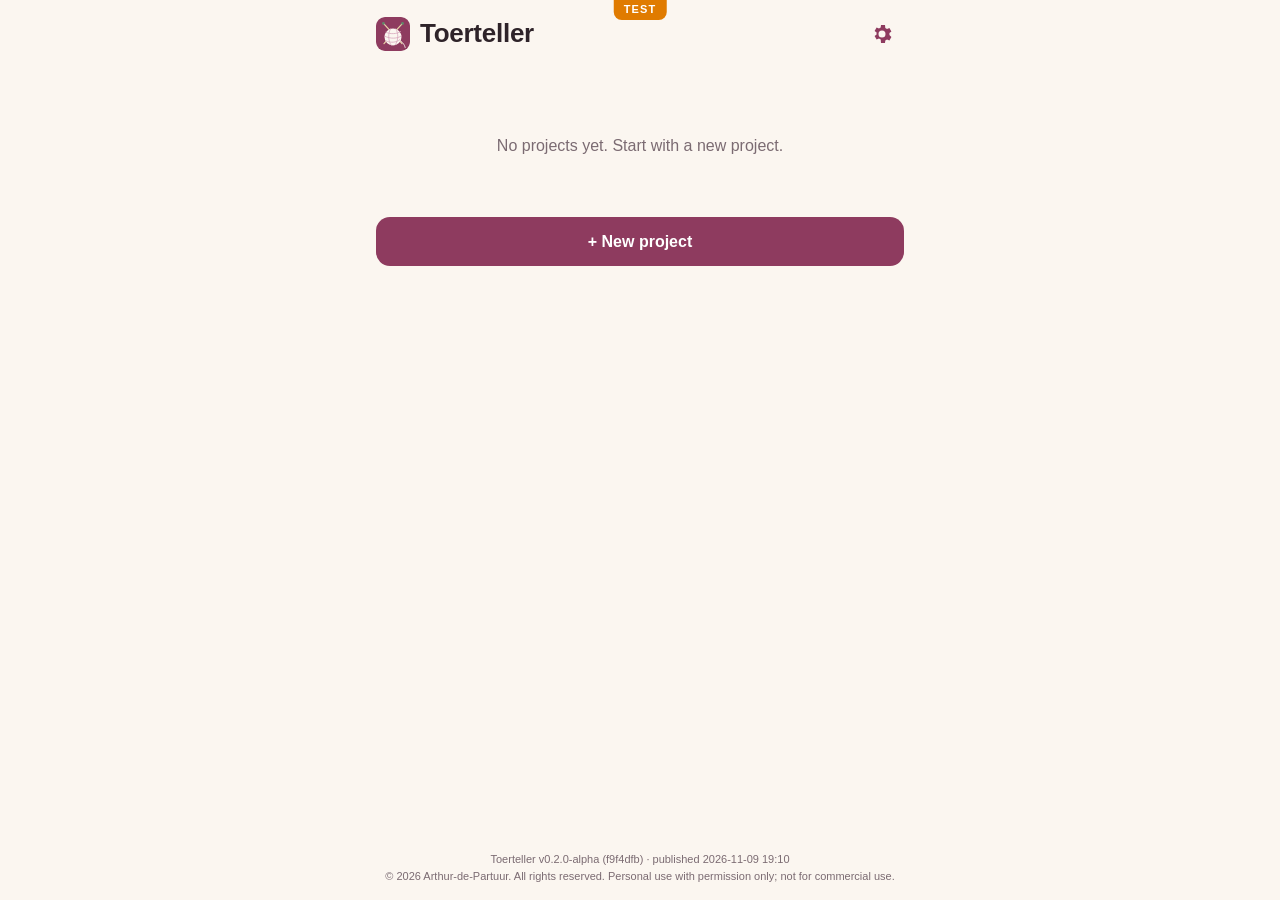
==== dev/index.html @ 236c5d43 "Pages: main 1073a8b, dev f9f4dfb" ====
<!doctype html>
<html lang="nl">
<head>
  <meta charset="utf-8">
  <meta name="viewport" content="width=device-width, initial-scale=1, viewport-fit=cover">
  <title>Toerteller TEST</title>
  <meta name="description" content="Toerteller: tel je toeren tijdens het breien.">
  <meta name="theme-color" content="#8E3B5F">
  <meta name="apple-mobile-web-app-capable" content="yes">
  <meta name="mobile-web-app-capable" content="yes">
  <meta name="apple-mobile-web-app-title" content="Toerteller TEST">
  <meta name="apple-mobile-web-app-status-bar-style" content="default">
  <link rel="manifest" href="manifest.webmanifest">
  <link rel="icon" href="icons/icon.svg" type="image/svg+xml">
  <link rel="apple-touch-icon" href="icons/apple-touch-icon.png">
  <link rel="stylesheet" href="css/style.css">
</head>
<body>
  <div id="app">
    <!-- Home: list of projects -->
    <section id="view-home" class="view" hidden>
      <header class="topbar">
        <h1 class="brand"><img src="icons/icon.svg" alt="" class="brand-icon"> Toerteller</h1>
        <button class="icon-btn" id="btn-settings" data-i18n-aria="settings" aria-label="Instellingen">
          <svg viewBox="0 0 24 24" aria-hidden="true"><path d="M12 15.5a3.5 3.5 0 1 1 0-7 3.5 3.5 0 0 1 0 7Zm7.4-2.5a7.6 7.6 0 0 0 0-2l2-1.6-2-3.4-2.4 1a7.5 7.5 0 0 0-1.7-1L15 3h-4l-.3 2.5a7.5 7.5 0 0 0-1.7 1l-2.4-1-2 3.4 2 1.6a7.6 7.6 0 0 0 0 2l-2 1.6 2 3.4 2.4-1a7.5 7.5 0 0 0 1.7 1L11 21h4l.3-2.5a7.5 7.5 0 0 0 1.7-1l2.4 1 2-3.4Z"/></svg>
        </button>
      </header>

      <div id="install-hint" class="banner" hidden></div>
      <div id="backup-hint" class="banner banner-soft" hidden></div>

      <div class="totals" id="home-totals"></div>

      <ul class="project-list" id="project-list"></ul>
      <p class="empty" id="home-empty" hidden data-i18n="emptyProjects"></p>

      <button class="btn btn-primary btn-block" id="btn-new" data-i18n="newProject"></button>
      <footer class="footer" data-footer></footer>
    </section>

    <!-- One project: its parts -->
    <section id="view-parts" class="view" hidden>
      <header class="topbar">
        <button class="icon-btn" id="btn-parts-back" data-i18n-aria="back" aria-label="Terug">
          <svg viewBox="0 0 24 24" aria-hidden="true"><path d="M15.5 4 7.5 12l8 8" fill="none" stroke="currentColor" stroke-width="2.4" stroke-linecap="round" stroke-linejoin="round"/></svg>
        </button>
        <h1 class="title" id="pp-name"></h1>
        <button class="icon-btn" id="btn-project-edit" data-i18n-aria="edit" aria-label="Bewerken">
          <svg viewBox="0 0 24 24" aria-hidden="true"><path d="M4 20h4L19 9l-4-4L4 16v4Zm11-17 4 4 1.5-1.5a1.4 1.4 0 0 0 0-2L18.5 1.5a1.4 1.4 0 0 0-2 0L15 3Z"/></svg>
        </button>
      </header>
      <div class="totals" id="pp-totals"></div>
      <ul class="project-list" id="part-list"></ul>
      <button class="btn btn-primary btn-block" id="btn-add-part" data-i18n="addPart"></button>
      <button class="btn btn-ghost btn-block" id="btn-reorder" data-i18n="reorder"></button>
      <footer class="footer" data-footer></footer>
    </section>

    <!-- Counter for one part -->
    <section id="view-project" class="view" hidden>
      <header class="topbar">
        <button class="icon-btn" id="btn-back" data-i18n-aria="back" aria-label="Terug">
          <svg viewBox="0 0 24 24" aria-hidden="true"><path d="M15.5 4 7.5 12l8 8" fill="none" stroke="currentColor" stroke-width="2.4" stroke-linecap="round" stroke-linejoin="round"/></svg>
        </button>
        <div class="title-wrap"><h1 class="title" id="p-name"></h1><div class="subtitle" id="p-project"></div></div>
        <button class="icon-btn" id="btn-edit" data-i18n-aria="edit" aria-label="Bewerken">
          <svg viewBox="0 0 24 24" aria-hidden="true"><path d="M4 20h4L19 9l-4-4L4 16v4Zm11-17 4 4 1.5-1.5a1.4 1.4 0 0 0 0-2L18.5 1.5a1.4 1.4 0 0 0-2 0L15 3Z"/></svg>
        </button>
      </header>

      <button class="counter" id="btn-plus" aria-live="polite">
        <span class="counter-label" data-i18n="row"></span>
        <span class="counter-value" id="p-count">0</span>
        <span class="counter-sub" id="p-target"></span>
        <span class="counter-hint" data-i18n="tapToAdd"></span>
      </button>

      <button class="link-btn" id="p-set-target" type="button" hidden data-i18n="setTarget"></button>
      <div class="progress" id="p-progress" hidden><div class="progress-bar" id="p-progress-bar"></div></div>

      <div class="repeat" id="p-repeat" hidden></div>

      <div class="idle-banner" id="idle-banner" role="alert" hidden></div>

      <div class="row-actions">
        <button class="btn btn-ghost" id="btn-minus" data-i18n="undo"></button>
        <div class="timer">
          <span class="timer-label" data-i18n="thisRow"></span>
          <span class="timer-value" id="p-timer">0:00</span>
        </div>
        <button class="btn btn-ghost" id="btn-timer" data-i18n="pause"></button>
      </div>
      <button class="btn btn-ghost btn-block" id="btn-finish" type="button"></button>

      <details class="stats-box" id="p-stats-box">
        <summary data-i18n="statsTitle"></summary>
        <dl class="stats" id="p-stats"></dl>
      </details>

      <label class="notes">
        <span data-i18n="notes"></span>
        <textarea id="p-notes" rows="4" data-i18n-placeholder="notesPlaceholder"></textarea>
      </label>
      <footer class="footer" data-footer></footer>
    </section>

    <!-- New project / edit project -->
    <section id="view-newproject" class="view" hidden>
      <header class="topbar">
        <button class="icon-btn" id="btn-np-cancel" data-i18n-aria="back" aria-label="Terug">
          <svg viewBox="0 0 24 24" aria-hidden="true"><path d="M15.5 4 7.5 12l8 8" fill="none" stroke="currentColor" stroke-width="2.4" stroke-linecap="round" stroke-linejoin="round"/></svg>
        </button>
        <h1 class="title" id="np-title"></h1>
        <span class="icon-btn-spacer"></span>
      </header>
      <form id="np-form" class="form" autocomplete="off">
        <label><span data-i18n="projectName"></span>
          <input type="text" id="np-name" required maxlength="60" data-i18n-placeholder="namePlaceholder"></label>
        <div id="np-type-wrap">
          <div class="field-label" data-i18n="projectType"></div>
          <div class="type-grid" id="np-types"></div>
        </div>
        <div id="np-parts-wrap">
          <div class="field-label" data-i18n="partsToKnit"></div>
          <small class="help" data-i18n="partsHelp"></small>
          <label class="check-row" id="np-pair-row"><input type="checkbox" id="np-pair"> <span data-i18n="pairHelp"></span></label>
          <ul class="check-list" id="np-parts"></ul>
          <div class="add-row">
            <input type="text" id="np-custom" maxlength="60" data-i18n-placeholder="customPart">
            <button type="button" class="btn btn-ghost" id="np-custom-add" data-i18n="add"></button>
          </div>
        </div>
        <button type="submit" class="btn btn-primary btn-block" id="np-submit"></button>
        <button type="button" class="btn btn-danger btn-block" id="btn-delete-project" data-i18n="deleteProject"></button>
      </form>
    </section>

    <!-- New / edit part -->
    <section id="view-edit" class="view" hidden>
      <header class="topbar">
        <button class="icon-btn" id="btn-edit-cancel" data-i18n-aria="back" aria-label="Terug">
          <svg viewBox="0 0 24 24" aria-hidden="true"><path d="M15.5 4 7.5 12l8 8" fill="none" stroke="currentColor" stroke-width="2.4" stroke-linecap="round" stroke-linejoin="round"/></svg>
        </button>
        <h1 class="title" id="edit-title"></h1>
        <span class="icon-btn-spacer"></span>
      </header>
      <form id="edit-form" class="form" autocomplete="off">
        <div id="f-suggest-wrap">
          <div class="field-label" data-i18n="suggestions"></div>
          <div class="chips" id="f-suggest"></div>
        </div>
        <label><span data-i18n="partName"></span>
          <input type="text" id="f-name" required maxlength="60" data-i18n-placeholder="partPlaceholder"></label>
        <label><span data-i18n="target"></span>
          <input type="number" id="f-target" min="0" max="99999" inputmode="numeric" data-i18n-placeholder="optional">
          <small data-i18n="targetHelp"></small></label>
        <label><span data-i18n="repeat"></span>
          <input type="number" id="f-repeat" min="0" max="9999" inputmode="numeric" data-i18n-placeholder="optional">
          <small data-i18n="repeatHelp"></small></label>
        <label id="f-count-wrap"><span data-i18n="currentRow"></span>
          <input type="number" id="f-count" min="0" max="99999" inputmode="numeric">
          <small data-i18n="currentRowHelp"></small></label>
        <label class="check-row" id="f-done-wrap"><input type="checkbox" id="f-done"> <span data-i18n="partDone"></span></label>
        <button type="submit" class="btn btn-primary btn-block" data-i18n="save"></button>
        <button type="button" class="btn btn-ghost btn-block" id="btn-copy-part" data-i18n="copyPart"></button>
        <button type="button" class="btn btn-danger btn-block" id="btn-delete" data-i18n="deletePart"></button>
      </form>
    </section>

    <!-- Settings -->
    <section id="view-settings" class="view" hidden>
      <header class="topbar">
        <button class="icon-btn" id="btn-settings-back" data-i18n-aria="back" aria-label="Terug">
          <svg viewBox="0 0 24 24" aria-hidden="true"><path d="M15.5 4 7.5 12l8 8" fill="none" stroke="currentColor" stroke-width="2.4" stroke-linecap="round" stroke-linejoin="round"/></svg>
        </button>
        <h1 class="title" data-i18n="settings"></h1>
        <span class="icon-btn-spacer"></span>
      </header>

      <div class="card">
        <label class="select-row"><span class="select-title" data-i18n="language"></span>
          <select id="set-lang">
            <option value="auto" data-i18n="automatic"></option>
            <option value="da">Dansk</option>
            <option value="de">Deutsch</option>
            <option value="en">English</option>
            <option value="nl">Nederlands</option>
            <option value="no">Norsk</option>
            <option value="sv">Svenska</option>
          </select>
        </label>
      </div>

      <div class="card">
        <h2 data-i18n="colours"></h2>
        <div class="segmented" id="set-theme">
          <button data-value="auto" data-i18n="automatic"></button>
          <button data-value="light" data-i18n="light"></button>
          <button data-value="dark" data-i18n="dark"></button>
        </div>
      </div>

      <div class="card">
        <label class="switch-row">
          <span><strong data-i18n="keepAwake"></strong><small data-i18n="keepAwakeHelp"></small></span>
          <input type="checkbox" id="set-wake" class="switch">
        </label>
      </div>

      <div class="card">
        <h2 data-i18n="idleTitle"></h2>
        <p class="muted" data-i18n="idleHelp"></p>
        <label class="select-row"><span data-i18n="idleRemind"></span>
          <select id="set-idle-remind">
            <option value="0" data-i18n="off"></option>
            <option value="2">2 min</option><option value="3">3 min</option><option value="5">5 min</option>
            <option value="10">10 min</option><option value="15">15 min</option><option value="20">20 min</option><option value="30">30 min</option>
          </select></label>
        <div id="idle-details">
          <label class="select-row"><span data-i18n="idlePause"></span>
            <select id="set-idle-pause">
              <option value="0" data-i18n="never"></option>
              <option value="1">1 min</option><option value="2">2 min</option><option value="5">5 min</option>
              <option value="10">10 min</option><option value="15">15 min</option>
            </select></label>
          <label class="check-row"><input type="checkbox" id="set-idle-flash"> <span data-i18n="idleFlash"></span></label>
          <label class="check-row"><input type="checkbox" id="set-idle-sound"> <span data-i18n="idleSound"></span></label>
          <label class="check-row" id="set-idle-vibrate-row"><input type="checkbox" id="set-idle-vibrate"> <span data-i18n="idleVibrate"></span></label>
        </div>
      </div>

      <div class="card">
        <h2 data-i18n="backup"></h2>
        <p class="muted" data-i18n="backupHelp"></p>
        <p class="muted" id="last-backup"></p>
        <button class="btn btn-primary btn-block" id="btn-export" data-i18n="export"></button>
        <label class="btn btn-ghost btn-block file-btn">
          <span data-i18n="import"></span>
          <input type="file" id="file-import" accept=".json,application/json" hidden>
        </label>
      </div>

      <div class="card">
        <h2 data-i18n="updates"></h2>
        <label class="switch-row">
          <span><strong data-i18n="autoUpdate"></strong><small data-i18n="autoUpdateHelp"></small></span>
          <input type="checkbox" id="set-autoupdate" class="switch">
        </label>
        <p class="muted update-line"><span data-i18n="thisVersion"></span> <b id="update-version"></b></p>
        <button class="btn btn-ghost btn-block" id="btn-check-update" data-i18n="checkNow"></button>
        <p class="muted" id="update-status" role="status"></p>
      </div>

      <div class="card">
        <h2 data-i18n="help"></h2>
        <p><a href="https://github.com/Arthur-de-Partuur/Toerteller/blob/main/docs/HOW-TO.md" target="_blank" rel="noopener" data-i18n="howTo"></a></p>
      </div>
      <footer class="footer" data-footer></footer>
    </section>
  </div>

  <div class="toast" id="toast" role="status" hidden></div>

  <div class="sheet" id="sheet" hidden>
    <div class="sheet-panel" role="dialog" aria-modal="true" aria-labelledby="sheet-title">
      <div class="sheet-title" id="sheet-title"></div>
      <p class="sheet-message" id="sheet-message" hidden></p>
      <div class="sheet-actions" id="sheet-actions"></div>
      <button class="sheet-btn sheet-cancel" id="sheet-cancel" type="button" data-i18n="cancel"></button>
    </div>
  </div>

  <script src="js/channel.js"></script>
  <script src="js/version.js"></script>
  <script src="js/i18n.js"></script>
  <script src="js/lang/da.js"></script>
  <script src="js/lang/de.js"></script>
  <script src="js/lang/no.js"></script>
  <script src="js/lang/sv.js"></script>
  <script src="js/templates.js"></script>
  <script src="js/store.js"></script>
  <script src="js/app.js"></script>
</body>
</html>
---- dev/css/style.css ----
/* Toerteller look and feel. Colours are tokens; dark mode redefines them. */
:root {
  --bg: #FBF6F0;          /* warm cream */
  --surface: #FFFFFF;
  --surface-2: #F3EAE1;
  --text: #2E2329;
  --muted: #7B6B72;
  --line: #E6D9CE;
  --primary: #8E3B5F;     /* berry wool */
  --primary-ink: #FFFFFF;
  --primary-soft: #F4E1E9;
  --accent: #5E8C6A;      /* sage */
  --accent-soft: #E3EEE5;
  --accent-ink: #FFFFFF;
  --danger: #B3261E;
  --radius: 18px;
  --shadow: 0 2px 10px rgba(80, 40, 60, .08);
  color-scheme: light;
}
@media (prefers-color-scheme: dark) {
  :root:not([data-theme="light"]) {
    --bg: #1E1A1D; --surface: #2A2428; --surface-2: #342C31; --text: #F4ECEF; --muted: #B5A6AD;
    --line: #43383E; --primary: #E08AAE; --primary-ink: #2A1420; --primary-soft: #4A2A38;
    --accent: #8DC09A; --accent-soft: #2C3B30; --accent-ink: #13261A; --danger: #F2847B; --shadow: none; color-scheme: dark;
  }
}
:root[data-theme="dark"] {
  --bg: #1E1A1D; --surface: #2A2428; --surface-2: #342C31; --text: #F4ECEF; --muted: #B5A6AD;
  --line: #43383E; --primary: #E08AAE; --primary-ink: #2A1420; --primary-soft: #4A2A38;
  --accent: #8DC09A; --accent-soft: #2C3B30; --accent-ink: #13261A; --danger: #F2847B; --shadow: none; color-scheme: dark;
}

* { box-sizing: border-box; }
html { -webkit-text-size-adjust: 100%; }
body {
  margin: 0; background: var(--bg); color: var(--text);
  font: 16px/1.45 -apple-system, BlinkMacSystemFont, "SF Pro Rounded", "Segoe UI", Roboto, Arial, sans-serif;
  -webkit-tap-highlight-color: transparent;
}
button, input, textarea { font: inherit; color: inherit; }
button { touch-action: manipulation; cursor: pointer; }
a { color: var(--primary); }

.view {
  max-width: 560px; margin: 0 auto;
  padding: calc(env(safe-area-inset-top) + 8px) calc(env(safe-area-inset-right) + 16px) calc(env(safe-area-inset-bottom) + 16px) calc(env(safe-area-inset-left) + 16px);
  min-height: 100dvh; display: flex; flex-direction: column; gap: 14px;
}
.view[hidden] { display: none; }

/* top bar */
.topbar { display: flex; align-items: center; gap: 8px; min-height: 52px; }
.brand { display: flex; align-items: center; gap: 10px; font-size: 26px; margin: 0; flex: 1; letter-spacing: -.01em; }
.brand-icon { width: 34px; height: 34px; border-radius: 9px; }
.title { flex: 1; margin: 0; font-size: 20px; text-align: center; white-space: nowrap; overflow: hidden; text-overflow: ellipsis; }
.icon-btn, .icon-btn-spacer { width: 44px; height: 44px; flex: none; }
.icon-btn { border: 0; background: transparent; border-radius: 12px; display: grid; place-items: center; color: var(--primary); }
.icon-btn svg { width: 24px; height: 24px; fill: currentColor; }
.icon-btn:active { background: var(--primary-soft); }

/* buttons */
.btn {
  border: 0; border-radius: 14px; padding: 13px 18px; font-weight: 600; min-height: 48px;
  background: var(--surface-2); color: var(--text); display: inline-flex; align-items: center; justify-content: center; text-align: center;
}
.btn:disabled { opacity: .4; }
.btn-primary { background: var(--primary); color: var(--primary-ink); }
.btn-ghost { background: var(--surface); border: 1px solid var(--line); }
.btn-danger { background: transparent; color: var(--danger); }
.btn-block { width: 100%; }
.btn-small { min-height: 36px; padding: 6px 12px; font-size: 14px; border-radius: 10px; background: var(--surface); flex: none; }
.btn:active { transform: scale(.98); }
.file-btn { cursor: pointer; margin-top: 8px; }

/* banners */
.banner { display: flex; gap: 10px; align-items: center; background: var(--primary-soft); border-radius: 14px; padding: 12px 14px; font-size: 14px; }
.banner span { flex: 1; }
.banner-soft { background: var(--accent-soft); }
.banner[hidden] { display: none; }

/* home */
.totals { color: var(--muted); font-size: 14px; }
.totals[hidden] { display: none; }
.project-list { list-style: none; margin: 0; padding: 0; display: grid; gap: 10px; }
.project-card {
  display: grid; grid-template-columns: 64px 1fr; grid-template-rows: auto auto auto; column-gap: 14px;
  background: var(--surface); border-radius: var(--radius); padding: 14px 16px; text-decoration: none; color: var(--text);
  box-shadow: var(--shadow); border: 1px solid var(--line);
}
.project-card:active { background: var(--surface-2); }
.pc-count { grid-row: 1 / span 3; align-self: center; text-align: center; font-size: 30px; font-weight: 700; color: var(--primary); font-variant-numeric: tabular-nums; }
.pc-name { font-weight: 600; font-size: 17px; overflow: hidden; text-overflow: ellipsis; white-space: nowrap; }
.pc-meta { color: var(--muted); font-size: 14px; }
.pc-bar { height: 6px; background: var(--surface-2); border-radius: 3px; margin-top: 8px; overflow: hidden; }
.pc-bar span { display: block; height: 100%; background: var(--accent); border-radius: 3px; }
.empty { color: var(--muted); text-align: center; padding: 30px 10px; }
.empty[hidden] { display: none; }

/* counter */
.counter {
  border: 0; width: 100%; min-height: 42dvh; border-radius: 28px; background: var(--primary); color: var(--primary-ink);
  display: flex; flex-direction: column; align-items: center; justify-content: center; gap: 2px; padding: 20px;
  box-shadow: 0 8px 24px rgba(142, 59, 95, .25); user-select: none; -webkit-user-select: none;
}
.counter:active { filter: brightness(1.08); }
.counter.bump .counter-value { animation: bump .28s ease-out; }
@keyframes bump { 0% { transform: scale(1); } 40% { transform: scale(1.14); } 100% { transform: scale(1); } }
.counter-label { font-size: 18px; opacity: .85; text-transform: uppercase; letter-spacing: .12em; }
.counter-value { font-size: clamp(96px, 32vw, 160px); font-weight: 700; line-height: 1; font-variant-numeric: tabular-nums; }
.counter-sub { font-size: 20px; opacity: .9; min-height: 1.2em; }
.counter-hint { font-size: 13px; opacity: .7; margin-top: 8px; }

.progress { height: 10px; background: var(--surface-2); border-radius: 5px; overflow: hidden; }
.progress[hidden] { display: none; }
.progress-bar { height: 100%; background: var(--accent); border-radius: 5px; transition: width .3s; }

.repeat { text-align: center; font-weight: 600; background: var(--accent-soft); color: var(--text); border-radius: 14px; padding: 10px; }
.repeat.repeat-end { background: var(--accent); color: var(--accent-ink); }
.repeat[hidden] { display: none; }

.row-actions { display: grid; grid-template-columns: 1fr auto 1fr; align-items: center; gap: 10px; }
.timer { display: flex; flex-direction: column; align-items: center; min-width: 96px; }
.timer-label { font-size: 12px; color: var(--muted); text-transform: uppercase; letter-spacing: .08em; }
.timer-value { font-size: 28px; font-weight: 700; font-variant-numeric: tabular-nums; }
.timer-value.paused { color: var(--muted); }
#btn-timer.is-paused { background: var(--accent); color: var(--accent-ink); border-color: transparent; }

.stats { margin: 0; display: grid; grid-template-columns: 1fr 1fr; gap: 8px; }
.stats div { background: var(--surface); border: 1px solid var(--line); border-radius: 14px; padding: 10px 12px; }
.stats dt { font-size: 12px; color: var(--muted); }
.stats dd { margin: 2px 0 0; font-weight: 600; }

.notes { display: grid; gap: 6px; font-weight: 600; }
textarea, input[type="text"], input[type="number"] {
  width: 100%; border: 1px solid var(--line); background: var(--surface); border-radius: 12px; padding: 12px; font-size: 16px; font-weight: 400;
}
textarea:focus, input:focus { outline: 2px solid var(--primary); outline-offset: 0; border-color: transparent; }

/* forms and settings */
.form { display: grid; gap: 16px; }
.form label { display: grid; gap: 6px; font-weight: 600; }
.form label[hidden] { display: none; }
.form small, .switch-row small { font-weight: 400; color: var(--muted); font-size: 13px; display: block; }
.btn[hidden] { display: none; }
.card { background: var(--surface); border: 1px solid var(--line); border-radius: var(--radius); padding: 16px; }
.card h2 { font-size: 16px; margin: 0 0 10px; }
.card p { margin: 0 0 10px; }
.muted { color: var(--muted); font-size: 14px; }
.segmented { display: grid; grid-auto-flow: column; grid-auto-columns: 1fr; background: var(--surface-2); border-radius: 12px; padding: 3px; }
.segmented button { border: 0; background: transparent; border-radius: 10px; padding: 9px 4px; font-size: 14px; }
.segmented button.active { background: var(--surface); box-shadow: var(--shadow); font-weight: 600; color: var(--primary); }
.switch-row { display: flex; align-items: center; gap: 12px; justify-content: space-between; }
.switch { appearance: none; -webkit-appearance: none; width: 52px; height: 32px; border-radius: 16px; background: var(--line); position: relative; flex: none; transition: background .2s; }
.switch::after { content: ""; position: absolute; top: 3px; left: 3px; width: 26px; height: 26px; border-radius: 50%; background: #fff; transition: transform .2s; box-shadow: 0 1px 3px rgba(0,0,0,.25); }
.switch:checked { background: var(--accent); }
.switch:checked::after { transform: translateX(20px); }

/* inactivity reminder */
.idle-banner { background: var(--primary); color: var(--primary-ink); border-radius: 14px; padding: 12px 14px; font-weight: 600; text-align: center; }
.idle-banner[hidden] { display: none; }
body.idle-alert .counter { animation: idle-flash 1s ease-in-out infinite; }
body.idle-alert .idle-banner { animation: idle-flash 1s ease-in-out infinite; }
@keyframes idle-flash { 0%, 100% { filter: none; } 50% { filter: brightness(1.35) saturate(1.2); box-shadow: 0 0 0 6px var(--accent); } }
@media (prefers-reduced-motion: reduce) { body.idle-alert .counter, body.idle-alert .idle-banner { animation-duration: 2.5s; } }
.select-row, .check-row { display: flex; align-items: center; justify-content: space-between; gap: 12px; padding: 8px 0; }
.check-row { justify-content: flex-start; }
.check-row input { width: 22px; height: 22px; accent-color: var(--accent); }
.check-row[hidden], #idle-details[hidden] { display: none; }
select { font: inherit; color: var(--text); background: var(--surface-2); border: 1px solid var(--line); border-radius: 10px; padding: 8px 10px; }

#update-status:empty { display: none; }
.update-line { margin: 12px 0 10px; }

/* project form, parts */
.title-wrap { flex: 1; min-width: 0; text-align: center; }
.title-wrap .title { display: block; }
.subtitle { font-size: 13px; color: var(--muted); white-space: nowrap; overflow: hidden; text-overflow: ellipsis; }
.field-label { font-weight: 600; margin-bottom: 6px; }
.help { display: block; color: var(--muted); font-size: 13px; margin-bottom: 6px; }
.type-grid { display: grid; grid-template-columns: repeat(3, 1fr); gap: 8px; }
.type-btn { border: 1px solid var(--line); background: var(--surface); border-radius: 14px; padding: 10px 4px; display: flex; flex-direction: column; align-items: center; gap: 4px; font-size: 13px; min-height: 72px; }
.type-btn .type-icon { font-size: 24px; line-height: 1; }
.type-btn.active { border-color: var(--primary); background: var(--primary-soft); font-weight: 600; }
.check-list { list-style: none; margin: 0; padding: 0; background: var(--surface); border: 1px solid var(--line); border-radius: 14px; }
.check-list li { display: flex; align-items: center; padding: 2px 12px; border-bottom: 1px solid var(--line); }
.check-list li:last-child { border-bottom: 0; }
.check-list .check-row { flex: 1; font-weight: 400; }
.remove-btn { background: transparent; color: var(--muted); }
.add-row { display: flex; gap: 8px; margin-top: 8px; }
.add-row input { flex: 1; }
.chips { display: flex; flex-wrap: wrap; gap: 8px; }
.chip { border: 1px solid var(--line); background: var(--surface); border-radius: 999px; padding: 8px 12px; font-size: 14px; }
.chip:active { background: var(--primary-soft); }
.form .check-row { display: flex; font-weight: 600; }
.part-item { display: flex; align-items: center; gap: 8px; }
.part-item > .project-card { flex: 1; min-width: 0; }
.part-item.is-done .pc-count { color: var(--accent); }
.part-item.is-done .project-card { opacity: .75; }
.move-btns { display: flex; flex-direction: column; gap: 6px; }
.move-btns .btn { min-width: 44px; }
.counter.is-done { background: var(--accent); }
#np-pair-row[hidden], #f-suggest-wrap[hidden], #np-type-wrap[hidden], #np-parts-wrap[hidden], #f-done-wrap[hidden] { display: none; }
.totals { line-height: 1.4; }

/* test copy (…/dev/): visible stripe so it's never mixed up with the real app */
body.channel-dev::before { content: "TEST"; position: fixed; top: env(safe-area-inset-top); left: 50%; transform: translateX(-50%); background: #E07B00; color: #fff; font-size: 11px; font-weight: 700; letter-spacing: .1em; padding: 2px 10px; border-radius: 0 0 8px 8px; z-index: 20; }

/* list items with swipe and options */
.item { position: relative; list-style: none; }
.item-front { position: relative; display: flex; align-items: stretch; background: var(--bg); transition: transform .2s ease; z-index: 1; touch-action: pan-y; -webkit-user-select: none; user-select: none; -webkit-touch-callout: none; }
.item-front > .project-card { flex: 1; min-width: 0; padding-right: 48px; }
.more-btn { position: absolute; right: 4px; top: 50%; transform: translateY(-50%); width: 44px; height: 44px; border: 0; background: transparent; color: var(--muted); font-size: 22px; border-radius: 12px; }
.more-btn:active { background: var(--surface-2); }
.item-back { position: absolute; inset: 0; display: flex; justify-content: flex-end; align-items: stretch; border-radius: var(--radius); background: var(--danger); overflow: hidden; }
.swipe-del { border: 0; background: transparent; color: #fff; font-weight: 700; font-size: 15px; width: 116px; }
.item:not(.swiped):not(.swiping) .item-back { visibility: hidden; }
.part-item.item { display: block; }

.sheet { position: fixed; inset: 0; background: rgba(20, 10, 15, .45); z-index: 30; display: flex; align-items: flex-end; justify-content: center; }
.sheet[hidden] { display: none; }
.sheet-panel { width: 100%; max-width: 560px; background: var(--surface); border-radius: 20px 20px 0 0; padding: 14px 16px calc(env(safe-area-inset-bottom) + 14px); display: grid; gap: 8px; transform: translateY(20px); opacity: 0; transition: transform .18s ease, opacity .18s ease; }
.sheet.open .sheet-panel { transform: none; opacity: 1; }
.sheet-title { text-align: center; color: var(--muted); font-size: 14px; padding: 4px 0 6px; white-space: nowrap; overflow: hidden; text-overflow: ellipsis; }
.sheet-actions { display: grid; gap: 8px; max-height: 60dvh; overflow-y: auto; }
.sheet-message { margin: 0 0 4px; text-align: center; font-size: 18px; font-weight: 600; }
.sheet-message[hidden] { display: none; }
.sheet-heading { font-size: 13px; color: var(--muted); font-weight: 600; margin: 6px 2px 0; }
.sheet-btn.primary { background: var(--primary); color: var(--primary-ink); }
.sheet-btn { border: 0; border-radius: 14px; min-height: 50px; background: var(--surface-2); font-weight: 600; font-size: 16px; }
.sheet-btn.danger { color: var(--danger); }
.sheet-cancel { background: transparent; border: 1px solid var(--line); }

.toast { display: flex; align-items: center; gap: 12px; }
.toast-btn { border: 0; background: transparent; color: var(--primary-soft); font-weight: 700; text-decoration: underline; padding: 4px; }
.mini-num { width: 84px !important; flex: none; padding: 8px !important; font-size: 15px !important; margin-left: 8px; text-align: right; }
.link-btn { border: 0; background: transparent; color: var(--primary); font-weight: 600; padding: 4px; align-self: center; }
.link-btn[hidden] { display: none; }

/* toast */
.toast {
  position: fixed; left: 50%; transform: translateX(-50%); bottom: calc(env(safe-area-inset-bottom) + 20px);
  background: var(--text); color: var(--bg); padding: 10px 16px; border-radius: 12px; font-size: 14px; max-width: calc(100% - 32px); z-index: 10;
}
.toast[hidden] { display: none; }
.toast.clickable { cursor: pointer; text-decoration: underline; }

/* footer */
.footer { margin-top: auto; padding-top: 18px; font-size: 11px; color: var(--muted); text-align: center; line-height: 1.5; }
.select-row .select-title { font-weight: 700; }
.stats-box summary { list-style: none; cursor: pointer; display: flex; align-items: center; gap: 8px; font-weight: 700; font-size: 15px; padding: 6px 2px 10px; -webkit-user-select: none; user-select: none; }
.stats-box summary::-webkit-details-marker { display: none; }
.stats-box summary::after { content: ''; width: 8px; height: 8px; border-right: 2px solid var(--muted); border-bottom: 2px solid var(--muted); transform: rotate(-45deg); margin-left: auto; margin-right: 6px; transition: transform .15s; }
.stats-box[open] summary::after { transform: rotate(45deg); }
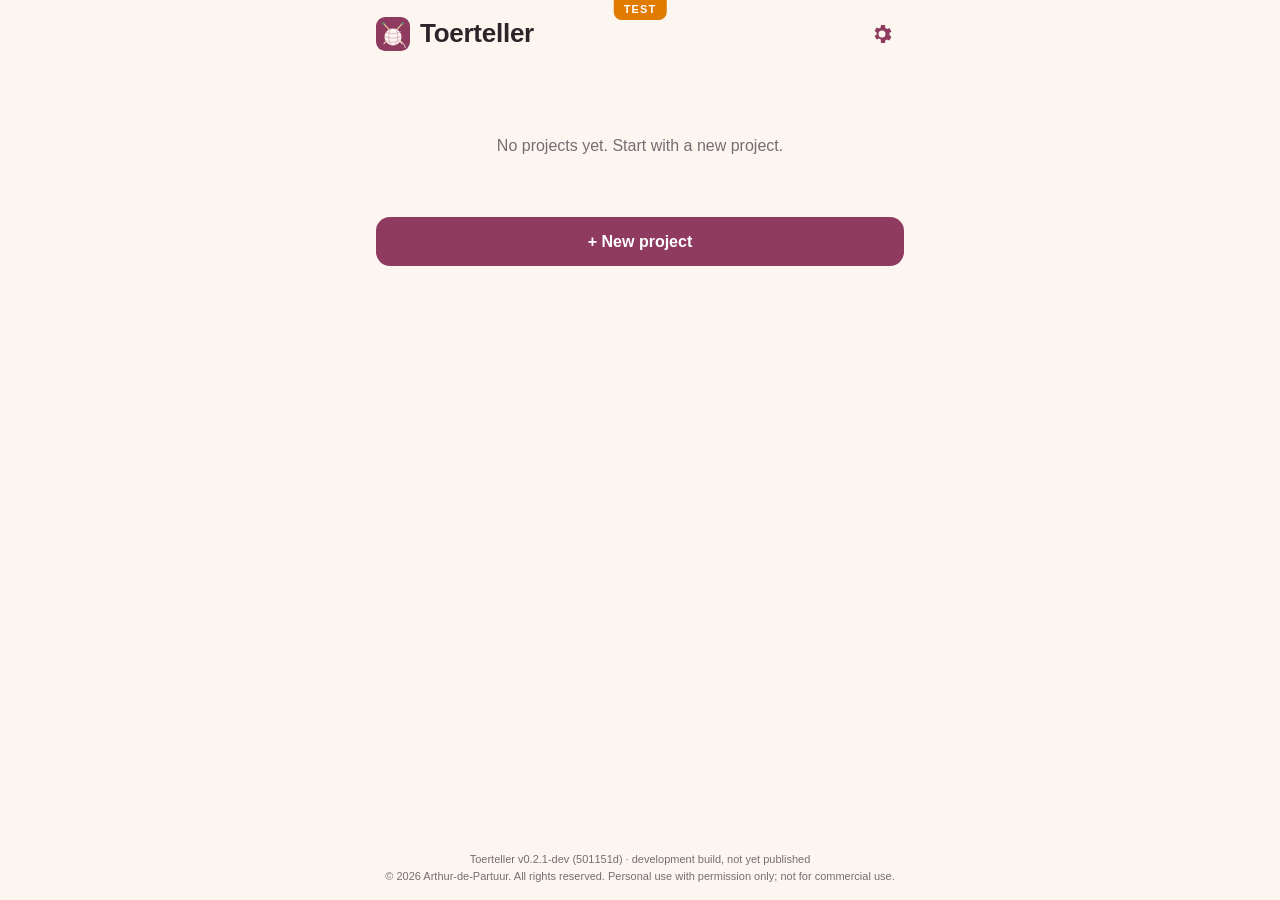
==== commit 1d28849d: "Pages: main 1073a8b, dev 501151d" ====
--- a/dev/index.html
+++ b/dev/index.html
@@ -178,9 +178,9 @@
       </header>
 
       <div class="card">
-        <label class="select-row"><span class="select-title" data-i18n="language"></span>
+        <label class="select-row select-stack"><span class="select-title" data-i18n="language"></span>
           <select id="set-lang">
-            <option value="auto" data-i18n="automatic"></option>
+            <option value="auto" data-i18n="langSystem"></option>
             <option value="da">Dansk</option>
             <option value="de">Deutsch</option>
             <option value="en">English</option>
--- a/dev/css/style.css
+++ b/dev/css/style.css
@@ -251,3 +251,5 @@
 .stats-box summary::-webkit-details-marker { display: none; }
 .stats-box summary::after { content: ''; width: 8px; height: 8px; border-right: 2px solid var(--muted); border-bottom: 2px solid var(--muted); transform: rotate(-45deg); margin-left: auto; margin-right: 6px; transition: transform .15s; }
 .stats-box[open] summary::after { transform: rotate(45deg); }
+.select-stack { flex-direction: column; align-items: stretch; gap: 8px; }
+.select-stack select { width: 100%; max-width: 100%; min-width: 0; }
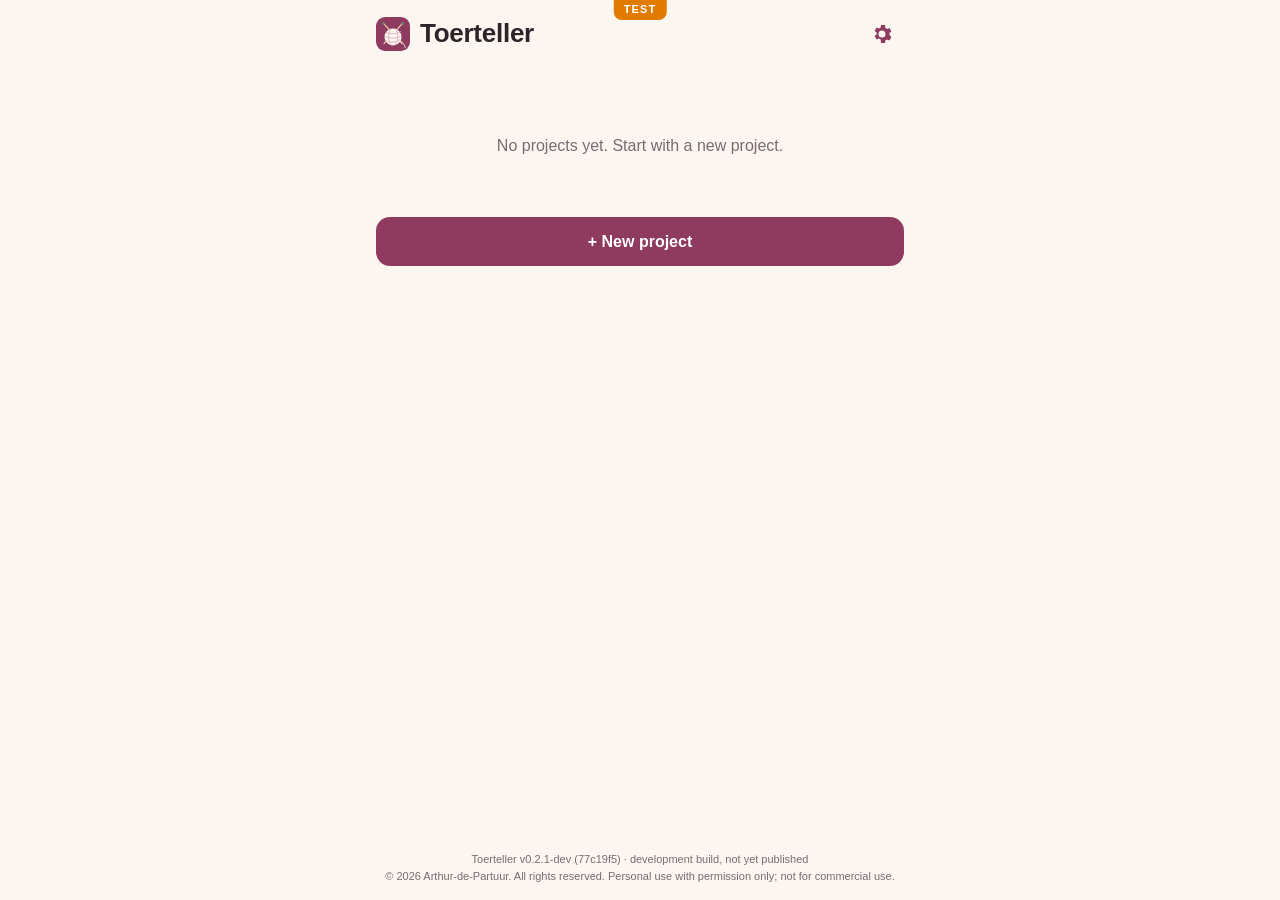
==== commit 96245b25: "Pages: main 1073a8b, dev 77c19f5" ====
--- a/dev/index.html
+++ b/dev/index.html
@@ -50,6 +50,7 @@
         </button>
       </header>
       <div class="totals" id="pp-totals"></div>
+      <p class="muted reorder-hint" id="reorder-hint" data-i18n="reorderHint" hidden></p>
       <ul class="project-list" id="part-list"></ul>
       <button class="btn btn-primary btn-block" id="btn-add-part" data-i18n="addPart"></button>
       <button class="btn btn-ghost btn-block" id="btn-reorder" data-i18n="reorder"></button>
--- a/dev/css/style.css
+++ b/dev/css/style.css
@@ -196,8 +196,15 @@
 .part-item > .project-card { flex: 1; min-width: 0; }
 .part-item.is-done .pc-count { color: var(--accent); }
 .part-item.is-done .project-card { opacity: .75; }
-.move-btns { display: flex; flex-direction: column; gap: 6px; }
-.move-btns .btn { min-width: 44px; }
+.drag-handle { flex: none; width: 52px; align-self: stretch; display: flex; align-items: center; justify-content: center;
+  color: var(--muted); background: var(--surface); border: 1px solid var(--line); border-radius: 14px;
+  touch-action: none; cursor: grab; -webkit-user-select: none; user-select: none; }
+.drag-handle svg { width: 24px; height: 24px; }
+.part-item.dragging { position: relative; z-index: 5; }
+.part-item.dragging > * { box-shadow: 0 10px 24px rgba(0,0,0,.18); }
+.part-item.dragging .drag-handle { cursor: grabbing; color: var(--primary, currentColor); }
+#part-list.drag-active { -webkit-user-select: none; user-select: none; }
+.reorder-hint { margin: 0 0 10px; }
 .counter.is-done { background: var(--accent); }
 #np-pair-row[hidden], #f-suggest-wrap[hidden], #np-type-wrap[hidden], #np-parts-wrap[hidden], #f-done-wrap[hidden] { display: none; }
 .totals { line-height: 1.4; }
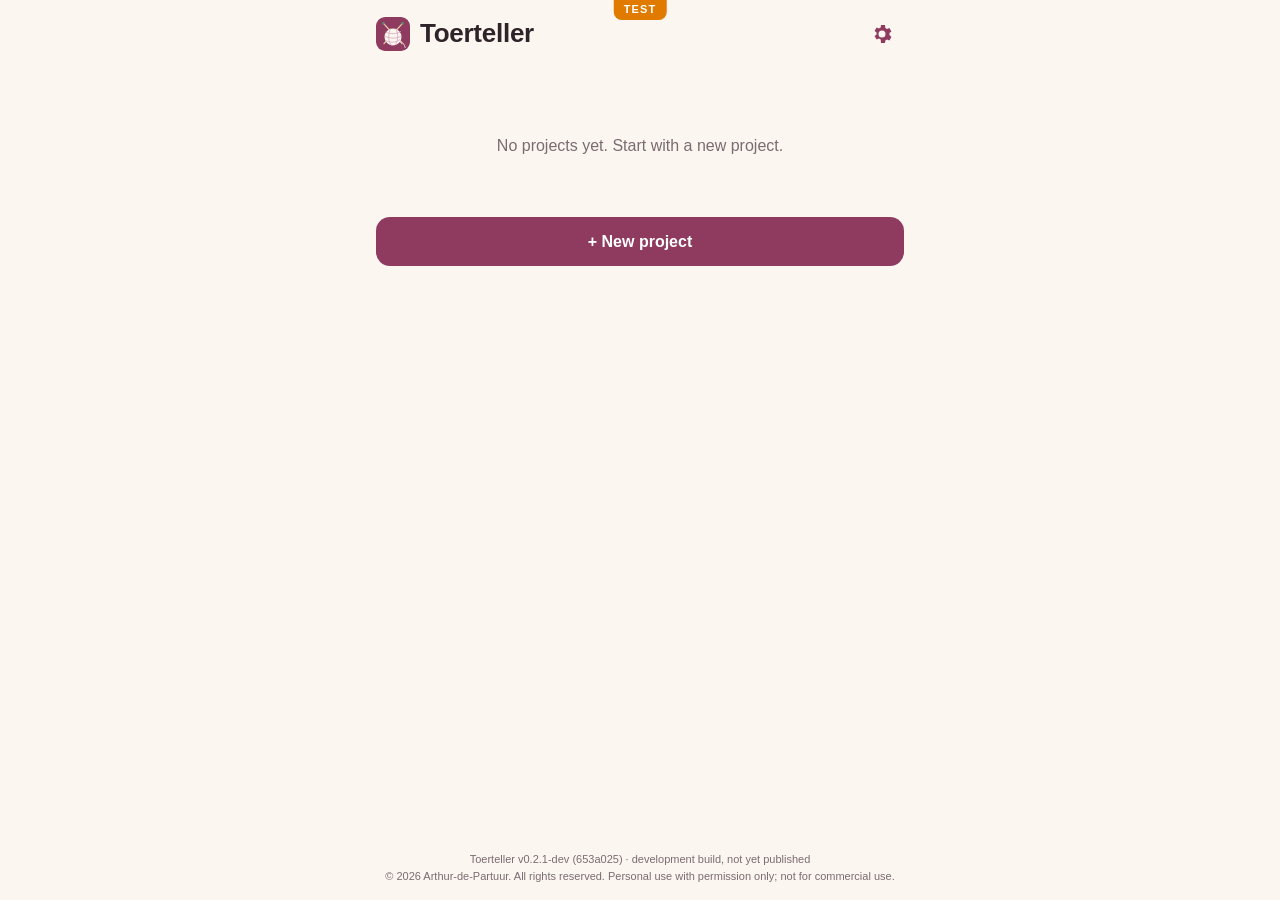
==== commit 4fdba1bc: "Pages: main 1073a8b, dev 653a025" ====
--- a/dev/index.html
+++ b/dev/index.html
@@ -209,6 +209,13 @@
       </div>
 
       <div class="card">
+        <label class="switch-row">
+          <span><strong data-i18n="timeTitle"></strong><small data-i18n="timeHelp"></small></span>
+          <input type="checkbox" id="set-time" class="switch">
+        </label>
+      </div>
+
+      <div class="card" id="idle-card">
         <h2 data-i18n="idleTitle"></h2>
         <p class="muted" data-i18n="idleHelp"></p>
         <label class="select-row"><span data-i18n="idleRemind"></span>
--- a/dev/css/style.css
+++ b/dev/css/style.css
@@ -260,3 +260,6 @@
 .stats-box[open] summary::after { transform: rotate(45deg); }
 .select-stack { flex-direction: column; align-items: stretch; gap: 8px; }
 .select-stack select { width: 100%; max-width: 100%; min-width: 0; }
+body.no-time .timer, body.no-time #btn-timer, body.no-time #p-stats-box, body.no-time #idle-banner { display: none; }
+body.no-time .row-actions { grid-template-columns: 1fr; }
+#idle-card[hidden] { display: none; }
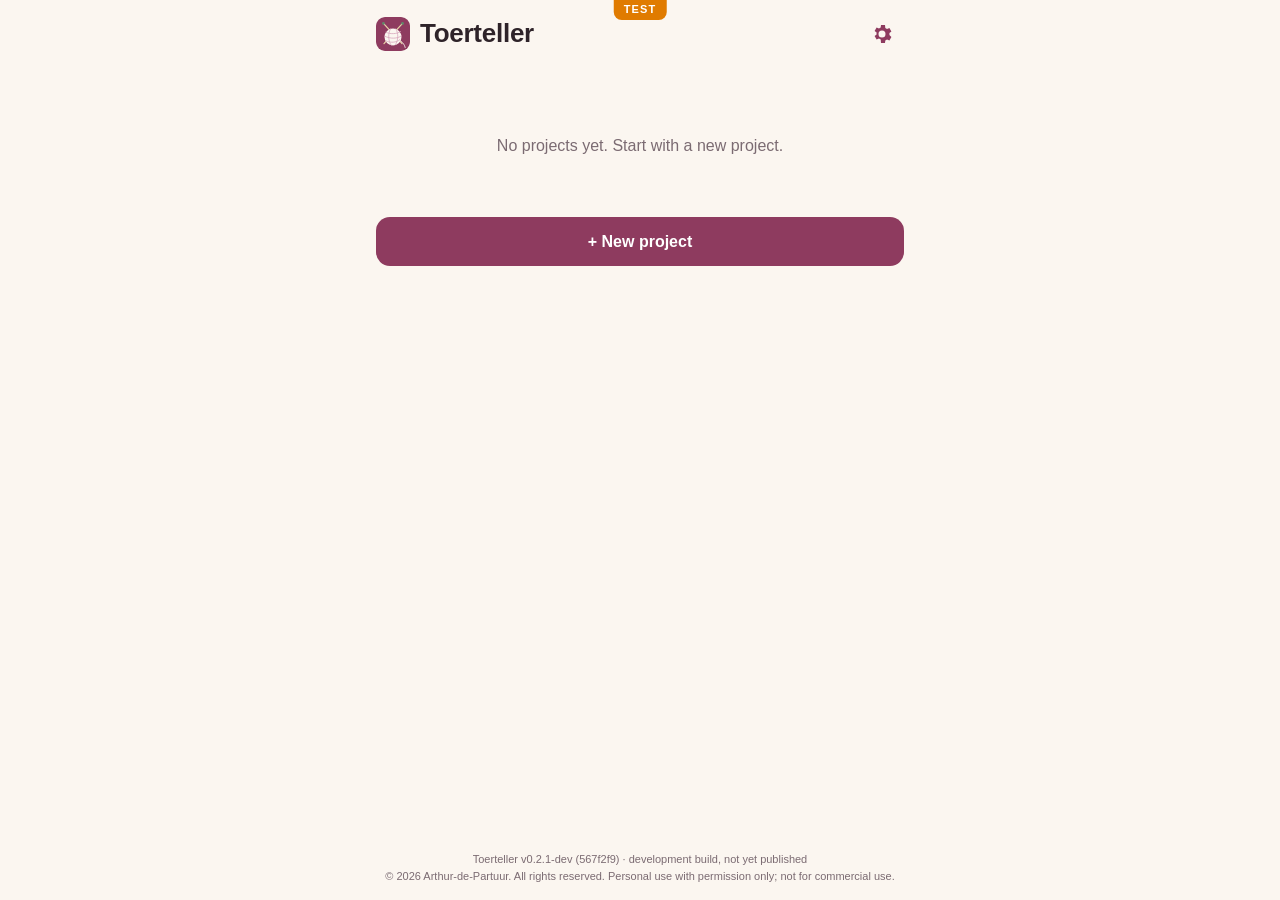
==== commit 32956959: "Pages: main 1073a8b, dev 567f2f9" ====
--- a/dev/index.html
+++ b/dev/index.html
@@ -262,12 +262,28 @@
       <div class="card">
         <h2 data-i18n="help"></h2>
         <p><a href="https://github.com/Arthur-de-Partuur/Toerteller/blob/main/docs/HOW-TO.md" target="_blank" rel="noopener" data-i18n="howTo"></a></p>
+        <p><a href="#" id="btn-guide" data-i18n="guideTitle"></a> · <a href="install.html" data-i18n="ipTitle"></a></p>
       </div>
       <footer class="footer" data-footer></footer>
     </section>
   </div>
 
   <div class="toast" id="toast" role="status" hidden></div>
+
+  <!-- Install guide (add to Home Screen) -->
+  <div id="guide" class="guide" hidden>
+    <div class="guide-card" role="dialog" aria-modal="true" aria-labelledby="guide-title">
+      <h2 id="guide-title" data-i18n="guideTitle"></h2>
+      <ol class="guide-steps" id="guide-steps"></ol>
+      <div id="guide-extra"></div>
+      <p class="muted guide-done" data-i18n="gDone"></p>
+      <button class="btn btn-ghost btn-block" id="guide-close" type="button" data-i18n="dismiss"></button>
+    </div>
+    <div class="guide-arrow" id="guide-arrow" hidden>
+      <span data-i18n="gHere"></span>
+      <svg viewBox="0 0 24 24" aria-hidden="true"><path d="M12 3v16M5 12l7 7 7-7" fill="none" stroke="currentColor" stroke-width="3" stroke-linecap="round" stroke-linejoin="round"/></svg>
+    </div>
+  </div>
 
   <div class="sheet" id="sheet" hidden>
     <div class="sheet-panel" role="dialog" aria-modal="true" aria-labelledby="sheet-title">
@@ -286,6 +302,7 @@
   <script src="js/lang/no.js"></script>
   <script src="js/lang/sv.js"></script>
   <script src="js/templates.js"></script>
+  <script src="js/install-guide.js"></script>
   <script src="js/store.js"></script>
   <script src="js/app.js"></script>
 </body>
--- a/dev/css/style.css
+++ b/dev/css/style.css
@@ -263,3 +263,28 @@
 body.no-time .timer, body.no-time #btn-timer, body.no-time #p-stats-box, body.no-time #idle-banner { display: none; }
 body.no-time .row-actions { grid-template-columns: 1fr; }
 #idle-card[hidden] { display: none; }
+
+/* Install guide */
+.guide { position: fixed; inset: 0; z-index: 60; background: rgba(30, 15, 22, .45); display: flex; flex-direction: column; padding: 16px; padding-top: max(16px, env(safe-area-inset-top)); }
+.guide[hidden] { display: none; }
+.guide-card { background: var(--surface); color: var(--text); border-radius: 20px; padding: 18px 18px 14px; box-shadow: 0 12px 40px rgba(0,0,0,.25); max-width: 520px; width: 100%; margin: 0 auto; max-height: calc(100% - 90px); overflow: auto; }
+.guide-card h2 { margin: 0 0 12px; font-size: 19px; }
+.guide-steps { margin: 0 0 12px; padding: 0; list-style: none; counter-reset: g; display: grid; gap: 12px; }
+.guide-steps li { counter-increment: g; display: grid; grid-template-columns: 30px 1fr; gap: 10px; align-items: start; font-size: 16px; line-height: 1.45; }
+.guide-steps li::before { content: counter(g); width: 30px; height: 30px; border-radius: 50%; background: var(--primary); color: var(--primary-ink); display: flex; align-items: center; justify-content: center; font-weight: 700; }
+.g-ico { display: inline-flex; vertical-align: -6px; width: 26px; height: 26px; padding: 2px; border-radius: 8px; background: var(--primary-soft); color: var(--primary); margin: 0 2px; }
+.g-ico svg { width: 22px; height: 22px; fill: currentColor; }
+.g-ico svg [fill="none"] { fill: none; }
+.guide-done { margin: 0 0 12px; font-size: 14px; }
+#guide-extra .btn { margin-bottom: 10px; }
+.guide-arrow { position: fixed; bottom: 6px; display: flex; flex-direction: column; align-items: center; color: #fff; font-weight: 700; font-size: 15px; text-shadow: 0 1px 3px rgba(0,0,0,.5); animation: guide-bounce 1s ease-in-out infinite; pointer-events: none; }
+.guide-arrow[hidden] { display: none; }
+.guide-arrow svg { width: 44px; height: 44px; filter: drop-shadow(0 1px 3px rgba(0,0,0,.5)); }
+.guide-arrow.spot-right { right: 10px; }
+.guide-arrow.spot-center { left: 50%; margin-left: -22px; }
+@keyframes guide-bounce { 0%, 100% { transform: translateY(0); } 50% { transform: translateY(8px); } }
+@media (prefers-reduced-motion: reduce) { .guide-arrow { animation: none; } }
+.btn-small.btn-primary { background: var(--primary); color: var(--primary-ink); border-color: var(--primary); }
+#install-hint { flex-wrap: wrap; }
+#install-hint span { flex: 1 1 100%; }
+#install-hint .btn-primary { flex: 1; }
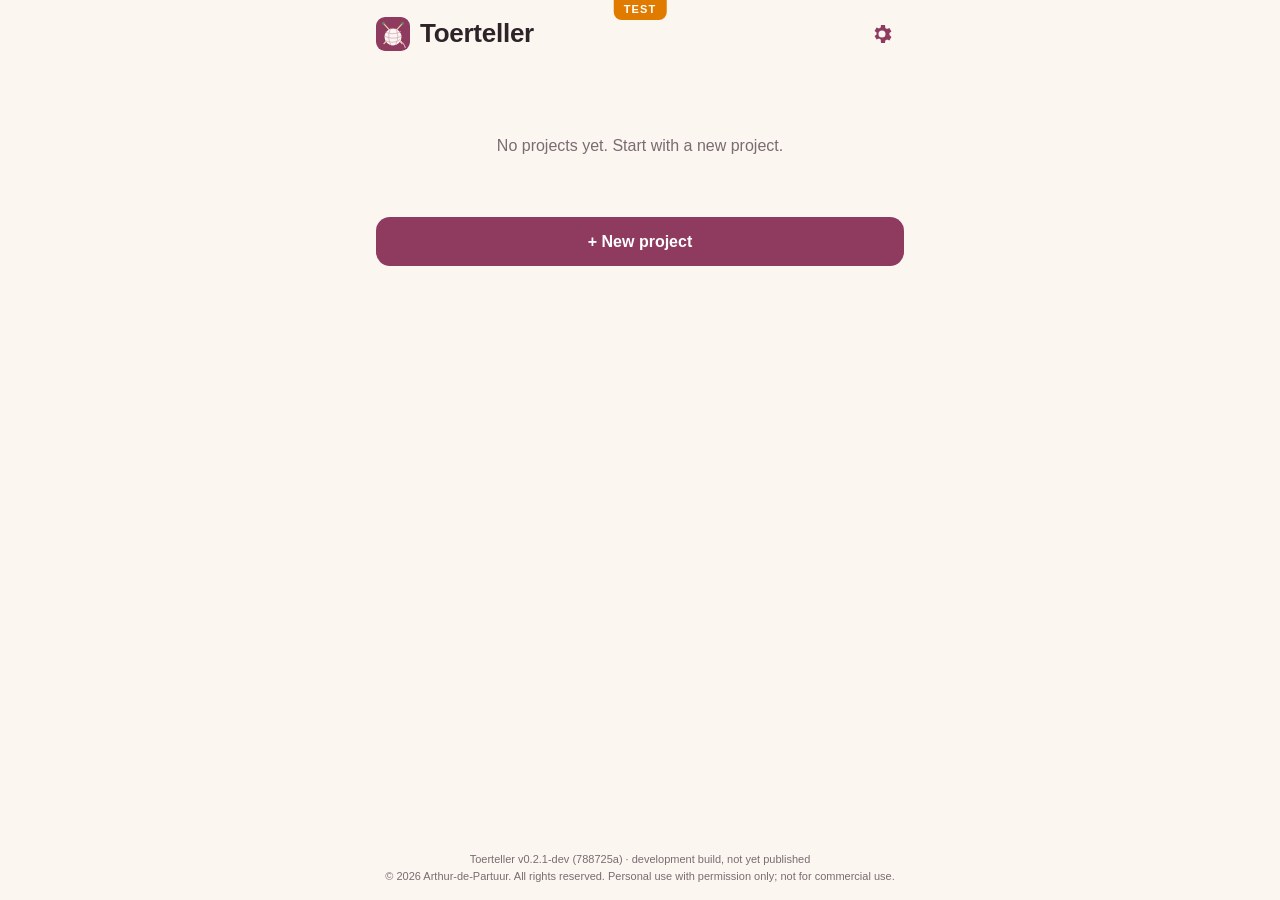
==== commit ea3a8f43: "Pages: main 1073a8b, dev 788725a" ====
--- a/dev/index.html
+++ b/dev/index.html
@@ -124,6 +124,13 @@
         <div id="np-parts-wrap">
           <div class="field-label" data-i18n="partsToKnit"></div>
           <small class="help" data-i18n="partsHelp"></small>
+          <div id="np-dir-row" hidden>
+            <small class="help" data-i18n="dirHelp"></small>
+            <div class="segmented" id="np-dir">
+              <button type="button" data-value="down" data-i18n="topDown"></button>
+              <button type="button" data-value="up" data-i18n="bottomUp"></button>
+            </div>
+          </div>
           <label class="check-row" id="np-pair-row"><input type="checkbox" id="np-pair"> <span data-i18n="pairHelp"></span></label>
           <ul class="check-list" id="np-parts"></ul>
           <div class="add-row">
--- a/dev/css/style.css
+++ b/dev/css/style.css
@@ -288,3 +288,6 @@
 #install-hint { flex-wrap: wrap; }
 #install-hint span { flex: 1 1 100%; }
 #install-hint .btn-primary { flex: 1; }
+#np-dir-row { margin: 6px 0 10px; }
+#np-dir-row .help { display: block; margin-bottom: 6px; }
+#np-dir-row[hidden] { display: none; }
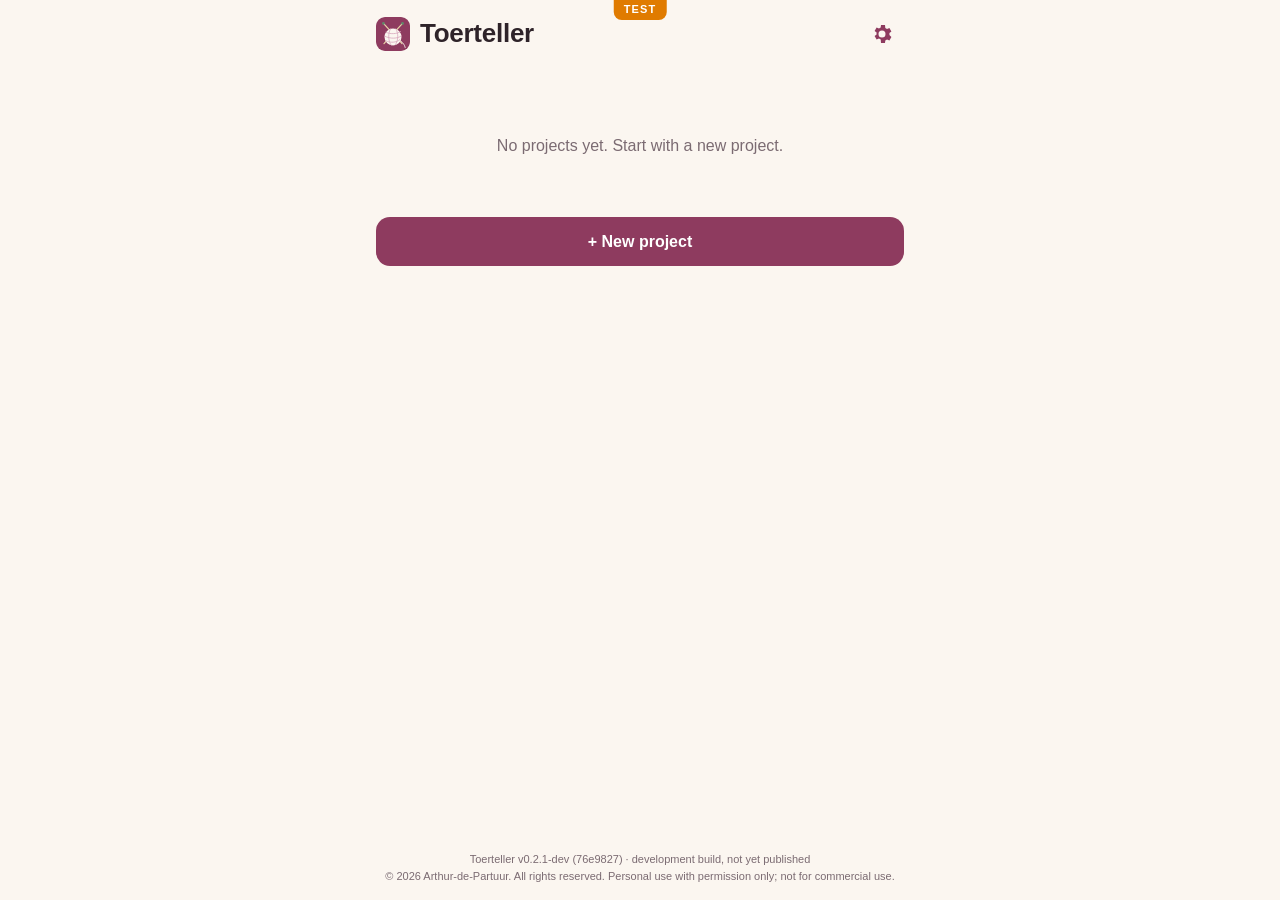
==== commit 8032e095: "Pages: main 1073a8b, dev 76e9827" ====
--- a/dev/index.html
+++ b/dev/index.html
@@ -124,11 +124,15 @@
         <div id="np-parts-wrap">
           <div class="field-label" data-i18n="partsToKnit"></div>
           <small class="help" data-i18n="partsHelp"></small>
-          <div id="np-dir-row" hidden>
+          <div id="np-style-row" class="np-choice" hidden>
             <small class="help" data-i18n="dirHelp"></small>
+            <div class="segmented" id="np-style"></div>
+          </div>
+          <div id="np-dir-row" class="np-choice" hidden>
+            <small class="help" data-i18n="dirOrder"></small>
             <div class="segmented" id="np-dir">
-              <button type="button" data-value="down" data-i18n="topDown"></button>
-              <button type="button" data-value="up" data-i18n="bottomUp"></button>
+              <button type="button" data-value="down"></button>
+              <button type="button" data-value="up"></button>
             </div>
           </div>
           <label class="check-row" id="np-pair-row"><input type="checkbox" id="np-pair"> <span data-i18n="pairHelp"></span></label>
--- a/dev/css/style.css
+++ b/dev/css/style.css
@@ -288,6 +288,6 @@
 #install-hint { flex-wrap: wrap; }
 #install-hint span { flex: 1 1 100%; }
 #install-hint .btn-primary { flex: 1; }
-#np-dir-row { margin: 6px 0 10px; }
-#np-dir-row .help { display: block; margin-bottom: 6px; }
-#np-dir-row[hidden] { display: none; }
+.np-choice { margin: 6px 0 10px; }
+.np-choice .help { display: block; margin-bottom: 6px; }
+.np-choice[hidden] { display: none; }
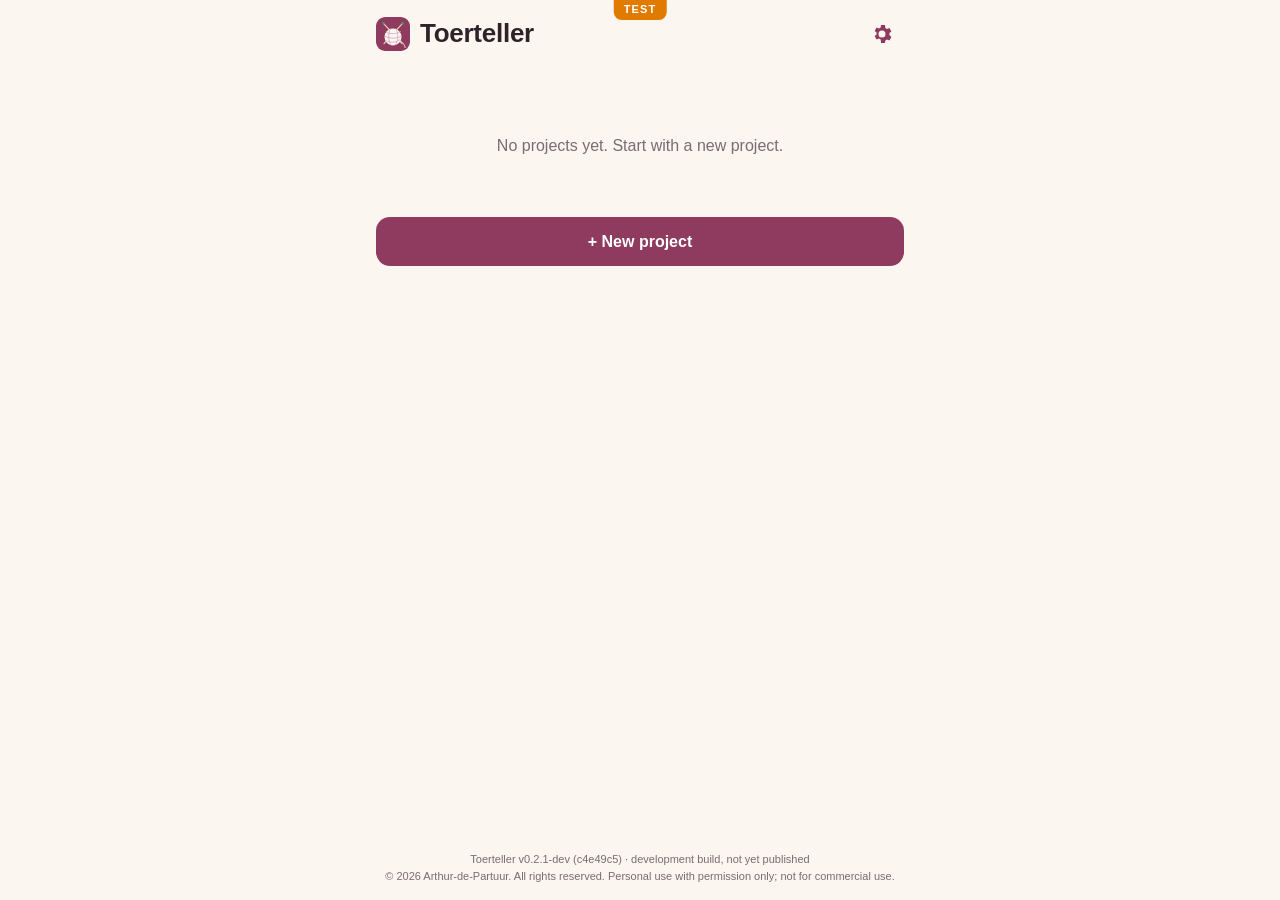
==== commit 658f945d: "Pages: main 1073a8b, dev c4e49c5" ====
--- a/dev/index.html
+++ b/dev/index.html
@@ -50,10 +50,12 @@
         </button>
       </header>
       <div class="totals" id="pp-totals"></div>
+      <div class="parts-tools">
+        <button class="btn btn-small" id="btn-reorder" type="button"></button>
+        <button class="btn btn-small btn-primary" id="btn-add-part" type="button" data-i18n="addShort" data-i18n-aria="addPart"></button>
+      </div>
       <p class="muted reorder-hint" id="reorder-hint" data-i18n="reorderHint" hidden></p>
       <ul class="project-list" id="part-list"></ul>
-      <button class="btn btn-primary btn-block" id="btn-add-part" data-i18n="addPart"></button>
-      <button class="btn btn-ghost btn-block" id="btn-reorder" data-i18n="reorder"></button>
       <footer class="footer" data-footer></footer>
     </section>
 
--- a/dev/css/style.css
+++ b/dev/css/style.css
@@ -291,3 +291,5 @@
 .np-choice { margin: 6px 0 10px; }
 .np-choice .help { display: block; margin-bottom: 6px; }
 .np-choice[hidden] { display: none; }
+.parts-tools { display: flex; justify-content: flex-end; gap: 8px; margin: 2px 0 10px; }
+.parts-tools .btn[hidden] { display: none; }
